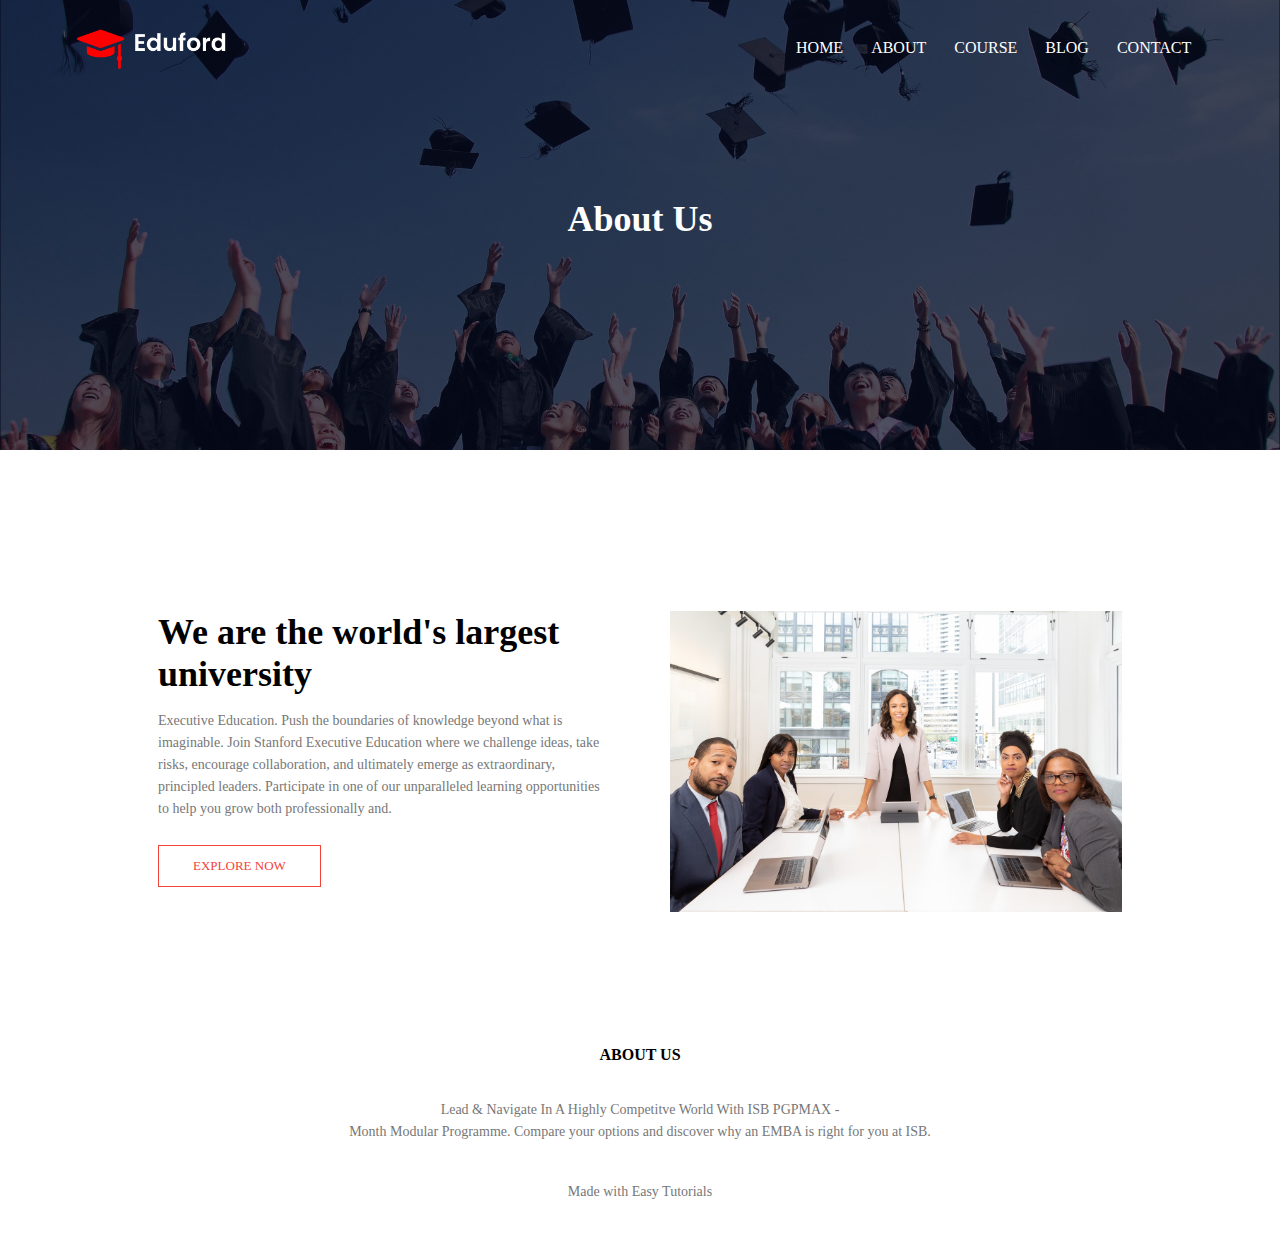
==== about.html @ f58efdd4 "added all my code" ====
<!DOCTYPE html>
<html lang="en">

<head>
    <meta charset="UTF-8">
    <meta http-equiv="X-UA-Compatible" content="IE=edge">
    <meta name="viewport" content="width=device-width, initial-scale=1.0">
    <title>University Website Design</title>
    <link rel="stylesheet" href="style.css">
    <link rel="stylesheet" href="../node_modules/bootstrap-icons/font/bootstrap-icons.css">
</head>

<body>
    <section class="sub-header">
        <nav>
            <a href="index.html"><img src="/images/logo.png" alt=""></a>
            <div class="nav-links">
                <i class="bi bi-x" id="navLinks"></i>
                <ul>
                    <li><a href="index.html">HOME</a></li>
                    <li><a href="about.html">ABOUT</a></li>
                    <li><a href="course.html">COURSE</a></li>
                    <li><a href="blog.html">BLOG</a></li>
                    <li><a href="contact.html">CONTACT</a></li>
                </ul>
            </div>
            <i class="bi bi-list" onclick="showMenu()"></i>
        </nav>
        <h1>About Us</h1>
    </section>

<!-- about us content -->

<section class="about-us">
    <div class="row">
        <div class="about-col">
            <h1>We are the world's largest university</h1>
            <p>Executive Education. Push the boundaries of knowledge beyond what is imaginable. 
            Join Stanford Executive Education where we challenge ideas, take risks, encourage collaboration, 
            and ultimately emerge as extraordinary, principled leaders. Participate in one of our unparalleled 
            learning opportunities to help you grow both professionally and.</p>
            <a href="" class="hero-btn red-btn">EXPLORE NOW</a>
        </div>
        <div class="about-col">
            <img src="/images/about.jpg">
        </div>
    </div>

</section>



    <section class="footer">
        <h4>ABOUT US</h4>
        <p>Lead & Navigate In A Highly Competitve World With ISB PGPMAX - <br> Month Modular Programme.
            Compare your options and discover why an EMBA is right for you at ISB.</p>
        <div class="icons">
            <i class="bi bi-facebook"></i>
            <i class="bi bi-twitter"></i>
            <i class="bi bi-instagram"></i>
            <i class="bi bi-linkedin"></i>
        </div>
        <p>Made with <i class="bi bi-heart-fill"></i> Easy Tutorials</p>

    </section>










    <!-- javascript for toggle menu -->
    <script>
        var navLinks = document.getElementById("navLinks");

        function showMenu() {
            navLinks.style.right = "0";
        }
        function hideMenu() {
            navLinks.style.right = "200";
        }
    </script>

</body>

</html>
---- style.css ----
*{
    margin: 0;
    padding: 0;
}
.header{
    min-height: 100vh;
    width: 100%;
    background-image: linear-gradient(rgba(4,9,30,0.7),rgba(4,9,30,0.7)),url(images/banner.png);
    background-position: center;
    background-size: cover;
    position: relative;
}
nav{
    display: flex;
    padding: 2% 6%;
    justify-content: space-between;
    align-items: center;
}
nav img{
    width: 150px;
}
.nav-links{
    flex: 1;
    text-align: right;
}
.nav-links ul li{
    list-style: none;
    display: inline-block;
    padding: 8px 12px;
    position: relative;
}
.nav-links ul li a{
    color: white;
    text-decoration: none;
}
.nav-links ul li::after{
    content: '';
    width: 0%;
    height: 2px;
    background: #f44336;
    display: block;
    margin: auto;
    transition: 0.5;

}
.nav-links ul li:hover::after{
    width: 100%;
}
.text-box{
    width: 90%;
    color: white;
    position: absolute;
    top: 50%;
    left: 50%;
    transform: translate(-50%, -50%);
    text-align: center;
}
.text-box h1{
    font-size: 60px;
}
.text-box p{
   font-size: 14px;
   margin: 10px 0px 40px;
}
.hero-btn{
    display: inline-block;
    text-decoration: none;
    color: white;
    border: 1px solid white;
    padding: 12px 34px;
    font-size: 13px;
    background: transparent;
    position: relative;
    cursor: pointer;
}
.hero-btn:hover{
    border: 1px solid #f44336;
    background: #f44336;
    transition: 1s;
}
nav .fa{
    display: none;
}
@media(max-width: 700px){
    .text-box h1{
        font-size: 20px;
    }
    .nav-links ul li{
        display: block;

    }
    .nav-links{
        position: fixed;
        background: #f44336;
        height: 100vh;
        width: 200px;
        top: 0;
        right: -200px;
        text-align: left;
        z-index: 2;
        transition: 1s;
    }
    nav .bi{
        display: block;
        color: #fff;
        margin: 10px;
        font-size: 22px;
        cursor: pointer;
    }
    .nav-links ul{
        padding: 30px;
    }
}
/* course */
.course{
    width: 80%;
    margin: auto;
    text-align: center;
    padding-top: 100px;
}
h1{
    font-size: 36px;
    font-weight: 600;
}
p{
    color: #777;
    font-size: 14px;
    font-weight: 300;
    line-height: 22px;
    padding: 10px;
}
.row{
    margin-top: 5%;
    display: flex;
    justify-content: space-between;
}
.course-col{
    flex-basis: 31%;
    background: #fff3f3;
    border-radius: 10px;
    margin-bottom: 5px;
    padding: 20px 12px;
    box-sizing: border-box;
    transition: 0.5s;
}
h3{
    text-align: center;
    font-weight: 600;
    margin: 10px 0;
}
.course-col:hover{
    box-shadow: 0 0 20px 0px rgba(0,0,0,0.2);
}
@media(max-width: 700px){
    .row{
        flex-direction: column;
    }
}

/* campus */

.campus{
    width: 80%;
    margin: auto;
    text-align: center;
    padding-top: 50px;
}
.campus-col{
    flex-basis: 32%;
    border-radius: 10px;
    margin-bottom: 30px;
    position: relative;
    overflow: hidden;
}
.campus-col img{
    width: 100%;
    display: block;
}
.layer{
    background: transparent;
    height: 100%;
    width: 100%;
    position: absolute;
    top: 0;
    left: 0;
    transition: 0.5s;
}
.layer:hover{
    background: rgba(226,0,0,0.7);

}
.layer h3{
    width: 100%;
    font-weight: 500;
    color: #fff;
    font-size: 26px;
    bottom: 0;
    left: 50%;
    transform: translateX(-50%);
    position: absolute;
    opacity: 0;
    transition: 0.5s;
}
.layer:hover h3{
    bottom: 49%;
    opacity: 1;
}

/* facilities */
.facilities{
    width: 80%;
    margin: auto;
    text-align: center;
    padding-top: 100px;
}
.facilities-col{
    flex-basis: 31%;
    border-radius: 10px;
    margin-bottom: 5%;
    text-align: left;
}
.facilities-col img{
    width: 100%;
    border-radius: 10px;
}
.facilities-col p{
    padding: 0;
}
.facilities-col h3{
    margin-top: 16px;
    margin-bottom: 15px;
    text-align: left;
}

/* testimonials */

.testimonials{
    width: 80%;
    margin: auto;
    text-align: center;
    padding-top: 100px;
}
.testimonial-col{
    flex-basis: 44%;
    border-radius: 10px;
    margin-bottom: 5%;
    text-align: left;
    background: #fff3f3;
    padding: 25px;
    cursor: pointer;
    display: flex;
}
.testimonial-col img{
    height: 40px;
    margin-left: 5px;
    margin-right: 30px;
    border-radius: 50%;
}
.testimonial-col p{
    padding: 0;
}
.testimonial-col h3{
    margin-top: 15px;
    text-align: left;
}
/* cta */

.cta{
    margin: 100px auto;
    width: 80%;
    background-image: linear-gradient(rgba(0,0,0,0.7),rgba(0,0,0,0.7)), url(/images/banner2.jpg);
    background-position: center;
    background-size: cover;
    border-radius: 10px;
    text-align: center;
    padding: 100px 0;

}
.cta h1{
    color: white;
    margin-bottom: 40px;
    padding: 0;
}
@media(max-width: 700px){
    .cta h1{
        font-size: 24px;
    }

}

/* footer */

.footer{
    width: 100%;
    text-align: center;
    padding: 30px 0;
}
.footer h4{
    margin-bottom: 25px;
    margin-top: 20px;
    font-weight: 600;
}
.icons .bi{
    color: #f44336;
    margin: 0 13px;
    cursor: pointer;
    padding: 18px 0;

}
.bi-heart-fill{
    color: #f44336;
  
}

/* about us page */

.sub-header{
    height: 50vh;
    width: 100%;
    background-image: linear-gradient(rgba(4,9,30,0.7),rgba(4,9,30,0.7)),url(/images/background.jpg);
    background-position: center;
    background-size: cover;
    text-align: center;
    color: #fff;
}
.sub-header h1{
    margin-top: 100px;
}
.about-us{
    width: 80%;
    margin: auto;
    padding-top: 80px;
    padding-bottom: 50px;
}
.about-col{
    flex-basis: 48%;
    padding: 30px;
}
.about-col img{
    width: 100%;
}
.about-col h1{
    padding: 0;
}
.about-col p{
    padding: 15px 0 25px;
}
.red-btn{
    border: 1px solid #f44336;
    background: transparent;
    color: #f44336;
}
.red-btn:hover{
    color: #fff;
}

/* blog content */

.blog-content{
    width: 80%;
    margin: auto;
    padding: 60px 0;
}
.blog-left{
    flex-basis: 65%;
}
.blog-left img{
    width: 100%;
}
.blog-left h2{
    color: #222;
    font-weight: 600;
    margin: 30px 0;
}
.blog-left p{
    color: #999;
    padding: 0;
}
.blog-right{
    flex-basis: 32%;
}
.blog-right h3{
    background: #f44336;
    color: #fff;
    padding: 7px 0;
    font-size: 16px;
    margin-bottom: 20px;
}
.blog-right div{
    display: flex;
    align-items: center;
    justify-content: space-between;
    color: #555;
    padding: 8px;
    box-sizing: border-box;
}
.comment-box{
    border: 1px solid #ccc;
    margin: 50px 0;
    padding: 10px 20px;
}
.comment-box h3{
    text-align: left;
}
.comment-form input, .comment-form textarea{
    width: 100%;
    padding: 10px;
    margin: 15px 0;
    box-sizing: border-box;
    border: none;
    background: #f0f0f0;

}
.comment-form button{
    margin: 10px 0;
}
@media(max-width:700px) {
    .sub-header h1{
        font-size: 24px;
    }
    
}

/* contact us page */

.location{
    width: 80%;
    margin: auto;
    padding: 80px 0;
}
.location iframe{
    width: 100%;
}
.contact-us{
    width: 80%;
    margin: auto;
}
.contact-col{
    flex-basis: 48%;
    margin-bottom: 30px;
}
.contact-col div{
    display: flex;
    align-items: center;
    margin-bottom: 40px;
}
.contact-col div .bi{
    font-size: 28px;
    color: #f44336;
    margin: 10px;
    margin-right: 30px;
}
.contact-col div p{
    padding: 0;
}
.contact-col div h5{
    font-size: 20px;
    margin-bottom: 5px;
    color: #555;
    font-weight: 400;
}
.contact-col input, .contact-col textarea{
    width: 100%;
    padding: 15px;
    margin-bottom: 17px;
    outline: none;
    border: 1px solid #ccc;
   
}
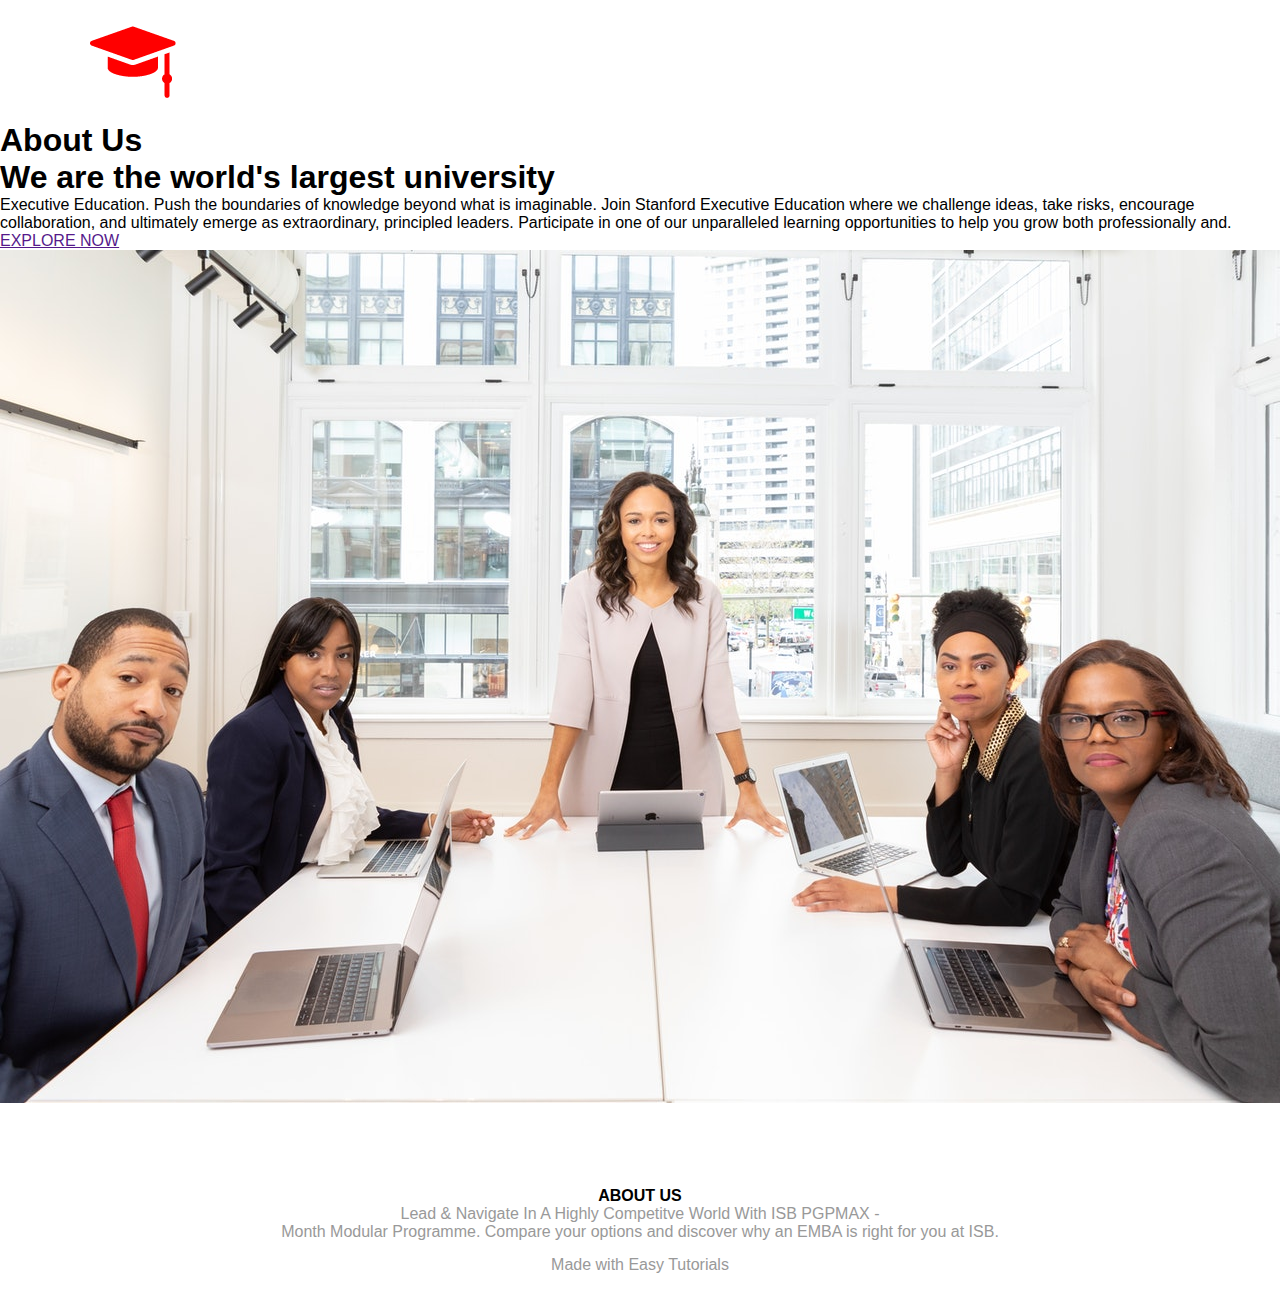
==== commit 091af5ce: "Update about.html" ====
--- a/about.html
+++ b/about.html
@@ -13,7 +13,7 @@
 <body>
     <section class="sub-header">
         <nav>
-            <a href="index.html"><img src="/images/logo.png" alt=""></a>
+            <a href="index.html"><img src="./images/logo.png" alt=""></a>
             <div class="nav-links">
                 <i class="bi bi-x" id="navLinks"></i>
                 <ul>
@@ -42,7 +42,7 @@
             <a href="" class="hero-btn red-btn">EXPLORE NOW</a>
         </div>
         <div class="about-col">
-            <img src="/images/about.jpg">
+            <img src="./images/about.jpg">
         </div>
     </div>
 
@@ -87,4 +87,4 @@
 
 </body>
 
-</html>+</html>
--- a/style.css
+++ b/style.css
@@ -1,471 +1,744 @@
-*{
-    margin: 0;
-    padding: 0;
-}
-.header{
-    min-height: 100vh;
-    width: 100%;
-    background-image: linear-gradient(rgba(4,9,30,0.7),rgba(4,9,30,0.7)),url(images/banner.png);
-    background-position: center;
-    background-size: cover;
-    position: relative;
-}
-nav{
-    display: flex;
-    padding: 2% 6%;
-    justify-content: space-between;
-    align-items: center;
-}
-nav img{
-    width: 150px;
-}
-.nav-links{
-    flex: 1;
-    text-align: right;
-}
-.nav-links ul li{
-    list-style: none;
-    display: inline-block;
-    padding: 8px 12px;
-    position: relative;
-}
-.nav-links ul li a{
-    color: white;
-    text-decoration: none;
-}
-.nav-links ul li::after{
-    content: '';
-    width: 0%;
-    height: 2px;
-    background: #f44336;
-    display: block;
-    margin: auto;
-    transition: 0.5;
-
-}
-.nav-links ul li:hover::after{
-    width: 100%;
-}
-.text-box{
-    width: 90%;
-    color: white;
-    position: absolute;
-    top: 50%;
-    left: 50%;
-    transform: translate(-50%, -50%);
-    text-align: center;
-}
-.text-box h1{
-    font-size: 60px;
-}
-.text-box p{
-   font-size: 14px;
-   margin: 10px 0px 40px;
-}
-.hero-btn{
-    display: inline-block;
-    text-decoration: none;
-    color: white;
-    border: 1px solid white;
-    padding: 12px 34px;
-    font-size: 13px;
-    background: transparent;
-    position: relative;
-    cursor: pointer;
-}
-.hero-btn:hover{
-    border: 1px solid #f44336;
-    background: #f44336;
-    transition: 1s;
-}
-nav .fa{
-    display: none;
-}
-@media(max-width: 700px){
-    .text-box h1{
-        font-size: 20px;
-    }
-    .nav-links ul li{
-        display: block;
-
-    }
-    .nav-links{
-        position: fixed;
-        background: #f44336;
-        height: 100vh;
-        width: 200px;
-        top: 0;
-        right: -200px;
-        text-align: left;
-        z-index: 2;
-        transition: 1s;
-    }
-    nav .bi{
-        display: block;
-        color: #fff;
-        margin: 10px;
-        font-size: 22px;
-        cursor: pointer;
-    }
-    .nav-links ul{
-        padding: 30px;
-    }
-}
-/* course */
-.course{
-    width: 80%;
-    margin: auto;
-    text-align: center;
-    padding-top: 100px;
-}
-h1{
-    font-size: 36px;
-    font-weight: 600;
-}
-p{
-    color: #777;
-    font-size: 14px;
-    font-weight: 300;
-    line-height: 22px;
-    padding: 10px;
-}
-.row{
-    margin-top: 5%;
-    display: flex;
-    justify-content: space-between;
-}
-.course-col{
-    flex-basis: 31%;
-    background: #fff3f3;
-    border-radius: 10px;
-    margin-bottom: 5px;
-    padding: 20px 12px;
-    box-sizing: border-box;
-    transition: 0.5s;
-}
-h3{
-    text-align: center;
-    font-weight: 600;
-    margin: 10px 0;
-}
-.course-col:hover{
-    box-shadow: 0 0 20px 0px rgba(0,0,0,0.2);
-}
-@media(max-width: 700px){
-    .row{
-        flex-direction: column;
-    }
-}
-
-/* campus */
-
-.campus{
-    width: 80%;
-    margin: auto;
-    text-align: center;
-    padding-top: 50px;
-}
-.campus-col{
-    flex-basis: 32%;
-    border-radius: 10px;
-    margin-bottom: 30px;
-    position: relative;
-    overflow: hidden;
-}
-.campus-col img{
-    width: 100%;
-    display: block;
-}
-.layer{
-    background: transparent;
-    height: 100%;
-    width: 100%;
-    position: absolute;
-    top: 0;
-    left: 0;
-    transition: 0.5s;
-}
-.layer:hover{
-    background: rgba(226,0,0,0.7);
-
-}
-.layer h3{
-    width: 100%;
-    font-weight: 500;
-    color: #fff;
-    font-size: 26px;
-    bottom: 0;
-    left: 50%;
-    transform: translateX(-50%);
-    position: absolute;
-    opacity: 0;
-    transition: 0.5s;
-}
-.layer:hover h3{
-    bottom: 49%;
-    opacity: 1;
-}
-
-/* facilities */
-.facilities{
-    width: 80%;
-    margin: auto;
-    text-align: center;
-    padding-top: 100px;
-}
-.facilities-col{
-    flex-basis: 31%;
-    border-radius: 10px;
-    margin-bottom: 5%;
-    text-align: left;
-}
-.facilities-col img{
-    width: 100%;
-    border-radius: 10px;
-}
-.facilities-col p{
-    padding: 0;
-}
-.facilities-col h3{
-    margin-top: 16px;
-    margin-bottom: 15px;
-    text-align: left;
-}
-
-/* testimonials */
-
-.testimonials{
-    width: 80%;
-    margin: auto;
-    text-align: center;
-    padding-top: 100px;
-}
-.testimonial-col{
-    flex-basis: 44%;
-    border-radius: 10px;
-    margin-bottom: 5%;
-    text-align: left;
-    background: #fff3f3;
-    padding: 25px;
-    cursor: pointer;
-    display: flex;
-}
-.testimonial-col img{
-    height: 40px;
-    margin-left: 5px;
-    margin-right: 30px;
-    border-radius: 50%;
-}
-.testimonial-col p{
-    padding: 0;
-}
-.testimonial-col h3{
-    margin-top: 15px;
-    text-align: left;
-}
-/* cta */
-
-.cta{
-    margin: 100px auto;
-    width: 80%;
-    background-image: linear-gradient(rgba(0,0,0,0.7),rgba(0,0,0,0.7)), url(/images/banner2.jpg);
-    background-position: center;
-    background-size: cover;
-    border-radius: 10px;
-    text-align: center;
-    padding: 100px 0;
-
-}
-.cta h1{
-    color: white;
-    margin-bottom: 40px;
-    padding: 0;
-}
-@media(max-width: 700px){
-    .cta h1{
-        font-size: 24px;
-    }
-
-}
-
-/* footer */
-
-.footer{
-    width: 100%;
-    text-align: center;
-    padding: 30px 0;
-}
-.footer h4{
-    margin-bottom: 25px;
-    margin-top: 20px;
-    font-weight: 600;
-}
-.icons .bi{
-    color: #f44336;
-    margin: 0 13px;
-    cursor: pointer;
-    padding: 18px 0;
-
-}
-.bi-heart-fill{
-    color: #f44336;
-  
-}
-
-/* about us page */
-
-.sub-header{
-    height: 50vh;
-    width: 100%;
-    background-image: linear-gradient(rgba(4,9,30,0.7),rgba(4,9,30,0.7)),url(/images/background.jpg);
-    background-position: center;
-    background-size: cover;
-    text-align: center;
-    color: #fff;
-}
-.sub-header h1{
-    margin-top: 100px;
-}
-.about-us{
-    width: 80%;
-    margin: auto;
-    padding-top: 80px;
-    padding-bottom: 50px;
-}
-.about-col{
-    flex-basis: 48%;
-    padding: 30px;
-}
-.about-col img{
-    width: 100%;
-}
-.about-col h1{
-    padding: 0;
-}
-.about-col p{
-    padding: 15px 0 25px;
-}
-.red-btn{
-    border: 1px solid #f44336;
-    background: transparent;
-    color: #f44336;
-}
-.red-btn:hover{
-    color: #fff;
-}
-
-/* blog content */
-
-.blog-content{
-    width: 80%;
-    margin: auto;
-    padding: 60px 0;
-}
-.blog-left{
-    flex-basis: 65%;
-}
-.blog-left img{
-    width: 100%;
-}
-.blog-left h2{
-    color: #222;
-    font-weight: 600;
-    margin: 30px 0;
-}
-.blog-left p{
-    color: #999;
-    padding: 0;
-}
-.blog-right{
-    flex-basis: 32%;
-}
-.blog-right h3{
-    background: #f44336;
-    color: #fff;
-    padding: 7px 0;
-    font-size: 16px;
-    margin-bottom: 20px;
-}
-.blog-right div{
-    display: flex;
-    align-items: center;
-    justify-content: space-between;
-    color: #555;
-    padding: 8px;
-    box-sizing: border-box;
-}
-.comment-box{
-    border: 1px solid #ccc;
-    margin: 50px 0;
-    padding: 10px 20px;
-}
-.comment-box h3{
-    text-align: left;
-}
-.comment-form input, .comment-form textarea{
-    width: 100%;
-    padding: 10px;
-    margin: 15px 0;
-    box-sizing: border-box;
-    border: none;
-    background: #f0f0f0;
-
-}
-.comment-form button{
-    margin: 10px 0;
-}
-@media(max-width:700px) {
-    .sub-header h1{
-        font-size: 24px;
-    }
-    
-}
-
-/* contact us page */
-
-.location{
-    width: 80%;
-    margin: auto;
-    padding: 80px 0;
-}
-.location iframe{
-    width: 100%;
-}
-.contact-us{
-    width: 80%;
-    margin: auto;
-}
-.contact-col{
-    flex-basis: 48%;
-    margin-bottom: 30px;
-}
-.contact-col div{
-    display: flex;
-    align-items: center;
-    margin-bottom: 40px;
-}
-.contact-col div .bi{
-    font-size: 28px;
-    color: #f44336;
-    margin: 10px;
-    margin-right: 30px;
-}
-.contact-col div p{
-    padding: 0;
-}
-.contact-col div h5{
-    font-size: 20px;
-    margin-bottom: 5px;
-    color: #555;
-    font-weight: 400;
-}
-.contact-col input, .contact-col textarea{
-    width: 100%;
-    padding: 15px;
-    margin-bottom: 17px;
-    outline: none;
-    border: 1px solid #ccc;
-   
-}
-
-
+* {
+    margin: 0;
+    padding: 0;
+    box-sizing: border-box;
+    font-family: 'poppins', sans-serif;
+}
+
+.header {
+    min-height: 100vh;
+    width: 100%;
+    background-image: linear-gradient(rgba(0, 0, 0, 0.3), rgba(0, 0, 0, 0.3)), url(/images/banner.png);
+    background-position: center;
+    background-size: cover;
+}
+
+nav {
+    display: flex;
+    align-items: center;
+    justify-content: space-between;
+    padding: 20px 7%;
+}
+
+.logo {
+    width: 140px;
+    cursor: pointer;
+}
+
+.nav-links li {
+    list-style: none;
+    display: inline-block;
+    margin: 10px 30px;
+}
+
+.nav-links li a {
+    text-decoration: none;
+    color: #fff;
+}
+
+.register-btn {
+    background: #fff;
+    color: #000;
+    padding: 8px 20px;
+    border-radius: 20px;
+    text-decoration: none;
+    font-size: 14px;
+    font-weight: bold;
+}
+
+.container {
+    padding: 0 7%;
+
+}
+
+.header h1 {
+    font-size: 4vw;
+    font-weight: 500;
+    color: #fff;
+    text-align: center;
+    padding-top: 22%;
+}
+
+.search-bar {
+    background: #fff;
+    width: 70%;
+    margin: 30px auto;
+    padding: 6px 10px 6px 30px;
+    border-radius: 50px;
+
+}
+
+.search-bar form {
+    display: flex;
+    align-items: center;
+    flex-wrap: wrap;
+}
+
+.search-bar form input {
+    display: block;
+    border: 0;
+    outline: none;
+    background: transparent;
+}
+
+.search-bar form button {
+    background: #ff5361;
+    width: 55px;
+    height: 55px;
+    border-radius: 50%;
+    border: 0;
+    outline: none;
+    cursor: pointer;
+}
+
+.search-bar form button img {
+    width: 15px;
+    margin-top: 7px;
+}
+
+.location-input {
+    flex: 1;
+}
+
+.search-bar form label {
+    font-weight: 600;
+}
+
+/* exclusives */
+
+.sub-title {
+    margin: 50px 0 20px;
+    font-size: 2.2vw;
+    font-weight: 500;
+    color: #333;
+
+}
+
+.exclusives {
+    display: grid;
+    grid-template-columns: repeat(auto-fit, minmax(200px, 1fr));
+    grid-gap: 30px;
+}
+
+.exclusives div img {
+    width: 100%;
+    border-radius: 10px;
+}
+
+.exclusives div {
+    position: relative;
+}
+
+.exclusives span {
+    position: absolute;
+    top: 50%;
+    left: 50%;
+    transform: translate(-50%, -50%);
+    text-align: center;
+    color: #fff;
+}
+
+/* tranding places */
+
+.trending {
+    display: grid;
+    grid-template-columns: repeat(auto-fit, minmax(200px, 1fr));
+    grid-gap: 30px;
+    margin-bottom: 30px;
+
+}
+
+.trending div img {
+    width: 100%;
+    border-radius: 10px;
+
+}
+
+.trending h3 {
+    font-weight: 600;
+    margin-top: 10px;
+}
+
+/* Call to Action cta */
+
+.cta {
+    margin: 80px 0;
+    background-image: linear-gradient(to right, #3f2321, transparent), url(/images/banner-2.png);
+    background-size: cover;
+    background-position: center;
+    border-radius: 10px;
+    padding: 5%;
+    color: #fff;
+}
+
+.cta h3 {
+    font-size: 4vw;
+    line-height: 5.5vw;
+    font-weight: 500;
+}
+
+.cta p {
+    font-size: 18px;
+    margin: 10px 0;
+
+}
+
+.cta-btn {
+    background: #ff5361;
+    color: #fff;
+    text-decoration: none;
+    padding: 12px 30px;
+    border-radius: 8px;
+    margin-top: 20px;
+    display: inline-block;
+}
+
+/* Traveller's Stories */
+
+.stories {
+    display: grid;
+    grid-template-columns: repeat(auto-fit, minmax(200px, 1fr));
+    grid-gap: 30px;
+    margin-bottom: 30px;
+
+}
+
+.stories div img {
+    width: 100%;
+    border-radius: 10px;
+}
+
+.stories div {
+    position: relative;
+    text-align: center;
+}
+
+.stories p {
+    width: 80%;
+    position: absolute;
+    top: 50%;
+    left: 50%;
+    transform: translate(-50%, -50%);
+    color: #fff;
+    font-size: 26px;
+}
+
+.start-btn {
+    text-decoration: none;
+    background: #ff5361;
+    color: #fff;
+    width: 80%;
+    max-width: 350px;
+    display: block;
+    text-align: center;
+    margin: 60px auto;
+    padding: 15px;
+    border-radius: 30px;
+    font-size: 20px;
+}
+
+/* -------about msg------- */
+
+.about-msg {
+    text-align: center;
+    margin: 80px 0;
+    color: #333;
+    font-size: 17px;
+}
+
+.about-msg h2 {
+    font-size: 28px;
+    margin-bottom: 30px;
+    font-weight: 500;
+}
+
+/* ----footer---- */
+.footer {
+    margin: 80px 0 10px;
+    text-align: center;
+}
+
+.footer a {
+    text-decoration: none;
+    color: #999;
+    font-size: 22px;
+    margin: 0 10px;
+}
+
+.footer hr {
+    background: #999;
+    height: 1px;
+    width: 100%;
+    border: 0;
+    margin: 20px 0;
+}
+
+.footer p {
+    padding-bottom: 15px;
+    color: #999;
+}
+
+.active {
+    position: relative;
+}
+
+.active::after {
+    content: '';
+    background: #fff;
+    width: 25px;
+    height: 2px;
+    position: absolute;
+    left: 50%;
+    transform: translate(-50%);
+    bottom: -12px;
+    border-radius: 2px;
+}
+
+/* ---------for small screen devices------- */
+
+@media only screen and (max-width: 700px) {
+    .logo {
+        position: fixed;
+        top: 4%;
+        left: 7%;
+    }
+
+    nav {
+        position: fixed;
+        top: 0;
+        z-index: 100;
+        display: inline-block;
+        width: 100%;
+        padding: 100px 7% 0;
+        background: #000;
+        text-align: right;
+    }
+
+    nav .nav-links li {
+        margin: 10px 0;
+        display: block;
+
+    }
+
+    .register-btn {
+        margin: 15px 0 30px;
+        display: inline-block;
+    }
+}
+
+/* -----------Listing Page------------- */
+.navbar-white {
+    background: #fff;
+    box-shadow: 0 5px 10px rgba(0, 0, 0, 0.05);
+
+}
+
+.navbar-white .nav-links li a {
+
+    color: #000;
+}
+
+.navbar-white .register-btn {
+    background: #ff5361;
+    color: #fff;
+}
+
+.navbar-white .active::after {
+    background: #ff5361;
+}
+
+.list-container {
+    margin-top: 50px;
+    display: flex;
+    flex-wrap: wrap;
+    justify-content: space-between;
+}
+
+.left-col {
+    flex-basis: 70%;
+}
+
+.right-col {
+    flex-basis: 25%;
+}
+
+.left-col h1 {
+    color: #333;
+    font-weight: 600;
+    margin-bottom: 30px;
+}
+
+.house {
+    display: flex;
+    flex-wrap: wrap;
+    justify-content: space-between;
+    padding: 30px 0;
+    border-top: 1px solid #ccc;
+}
+
+.house-img {
+    flex-basis: 40%;
+}
+
+.house-info {
+    flex-basis: 58%;
+    color: #555;
+}
+
+.house-img img {
+    width: 100%;
+    border-radius: 12px;
+}
+
+.house-info h3 {
+    font-weight: 600;
+    color: #333;
+    font-size: 22px;
+    margin: 4px 0;
+}
+
+.house-info i {
+    color: #ff5361;
+    font-size: 18px;
+    margin: 10px;
+
+}
+
+.house-price {
+    text-align: right;
+}
+
+.house-price h4 {
+    font-size: 20px;
+}
+
+.house-price h4 span {
+    font-size: 16px;
+    font-weight: 500;
+}
+
+.sidebar {
+    border: 1px solid #999;
+    padding: 20px 30px;
+    margin-top: 30px;
+}
+
+.sidebar h2 {
+    font-weight: 500;
+}
+
+.sidebar h3 {
+    font-weight: 500;
+    margin: 20px 0 10px;
+}
+
+.filter {
+    display: flex;
+    align-items: center;
+    color: #555;
+    margin-bottom: 10px;
+}
+
+.filter p {
+    flex: 1;
+}
+
+.filter input {
+    margin-right: 15px;
+    cursor: pointer;
+}
+
+.sidebar-link {
+    text-align: right;
+    margin: 20px 0;
+
+}
+
+.sidebar-link a {
+    text-decoration: none;
+}
+
+.pagination {
+    display: flex;
+    align-items: center;
+    justify-content: center;
+    margin: 40px 0;
+    color: #555;
+}
+
+.pagination img {
+    width: 15px;
+    margin: 10px 20px;
+}
+
+.right-arrow {
+    transform: rotate(180deg);
+}
+
+.pagination span {
+    margin: 10px 8px;
+    width: 40px;
+    height: 40px;
+    text-align: center;
+    border-radius: 50%;
+    cursor: pointer;
+}
+
+.pagination .current {
+    background: #333;
+    color: #fff;
+}
+
+@media only screen and (max-width: 700px) {
+    .list-container {
+        margin-top: 150px;
+
+    }
+
+    .left-col,
+    .right-col,
+    .house-img,
+    .house-info {
+        flex-basis: 100%;
+
+    }
+
+    .house-info h3 {
+        font-size: 18px;
+    }
+
+    .house-info i {
+        font-size: 16px;
+    }
+
+    .pagination span {
+        margin: 10px 2px;
+        width: 30px;
+        height: 30px;
+        line-height: 30px;
+        font-size: 12px;
+
+    }
+}
+
+/* -------House details--------- */
+
+.house-details {
+    padding: 0 12%;
+}
+
+.house-tittle {
+    margin-top: 50px;
+}
+
+.house-tittle h1 {
+    font-weight: 600;
+}
+
+.house-tittle .row {
+    display: flex;
+    flex-wrap: wrap;
+    align-items: center;
+    margin: 10px 0;
+}
+
+.house-tittle span {
+    margin: 0 20px;
+}
+
+.house-tittle i {
+    color: #ff5361;
+    font-size: 14px;
+}
+
+.gallery {
+    display: grid;
+    grid-gap: 10px;
+    grid-template-areas: 'first first . .''first first . .';
+    margin: 20px 0;
+}
+
+.gallery div img {
+    width: 100%;
+    display: block;
+    border-radius: 10px;
+}
+
+.gallery-img1 {
+    grid-area: first;
+}
+
+.small-details h2 {
+    font-weight: 500;
+}
+
+.small-details h4 {
+    text-align: right;
+    font-size: 22px;
+}
+
+.line {
+    border: 0;
+    height: 1px;
+    background: #ccc;
+    width: 100%;
+    max-width: 800px;
+    margin: 20px 0 50px;
+}
+
+.check-frm {
+    margin: 30px 0;
+    background: #fff;
+    box-shadow: 0 0 30px rgba(0, 0, 0, 0.3);
+    border-radius: 8px;
+    display: flex;
+    flex-wrap: wrap;
+    align-items: center;
+    padding: 10px 50px;
+}
+
+.check-frm label {
+    display: block;
+}
+
+.check-frm div {
+    padding: 20px;
+}
+
+.check-frm input {
+    background: transparent;
+    border: 0;
+    outline: none;
+}
+
+.check-frm button {
+    background: #ff5361;
+    border: 0;
+    outline: none;
+    color: #fff;
+    padding: 18px;
+    width: 280px;
+    border-radius: 8px;
+    font-size: 16px;
+}
+
+.Guest-field {
+    flex: 1;
+
+}
+.details-list{
+    list-style: none;
+    margin: 50px 0;
+}
+.details-list li{
+    margin-left: 50px;
+    font-size: 20px;
+    font-weight: 500;
+    margin-bottom: 20px;
+    color: #555;
+    position: relative;
+}
+.details-list li span{
+    display: block;
+    font-weight: 400;
+    font-size: 16px;
+}
+.details-list li i{
+    position: absolute;
+    top: 5px;
+    left: -40px;
+}
+.home-desc{
+    max-width: 700px;
+    margin-bottom: 50px;
+}
+.map{
+    margin: 50px 0;
+}
+.map iframe{
+    width: 100%;
+    margin-bottom: 30px;
+}
+.map h3{
+    font-size: 26px;
+    font-weight: 500;
+    margin-bottom: 30px;
+}
+.map b{
+    display: block;
+    margin-bottom: 16px;
+}
+.host{
+    display: flex;
+    align-items: center;
+}
+.host img{
+    width: 80px;
+    border-radius: 50%;
+    margin-right: 30px;
+}
+.host h2{
+    margin-bottom: 10px;
+    font-weight: 500;
+}
+.host i{
+    color: #ff5361;
+}
+.contact-host{
+    display: inline-block;
+    margin: 40px 0 40px 120px;
+    text-decoration: none;
+    color: #555;
+    padding: 15px 50px;
+    border: 1px solid #ff5361;
+    border-radius: 8px;
+}
+
+/* -----------media for house page------------ */
+
+@media only screen and (max-width: 700px){
+    .house-details{
+        margin-top: 150px;
+    }
+    .row p{
+        margin-top: 10px;
+    }
+    .gallery{
+        grid-template-areas: 'first first' '. .' '. .';
+    }
+    .small-details h2{
+        font-size: 20px;
+        margin-top: 24px;
+    }
+    .small-details h4{
+        text-align: left;
+        margin: 10px 0;
+        font-size: 18px;
+    }
+    .check-frm{
+        padding: 10px 30px;
+    }
+    .check-frm div{
+        padding: 20px 0;
+        width: 100%;
+    }
+    .check-frm input{
+        border-bottom: 1px solid #ccc;
+        width: 10%;
+        padding-bottom: 5px;
+    }
+    .check-frm button{
+        font-size: 14px;
+        margin-top: 10px;
+        margin-bottom: 15px;
+        border-radius: 4px;
+
+    }
+    .host{
+        display: block;
+        line-height: 28px;
+    }
+    .contact-host{
+        margin: 40px 0;
+    }
+}